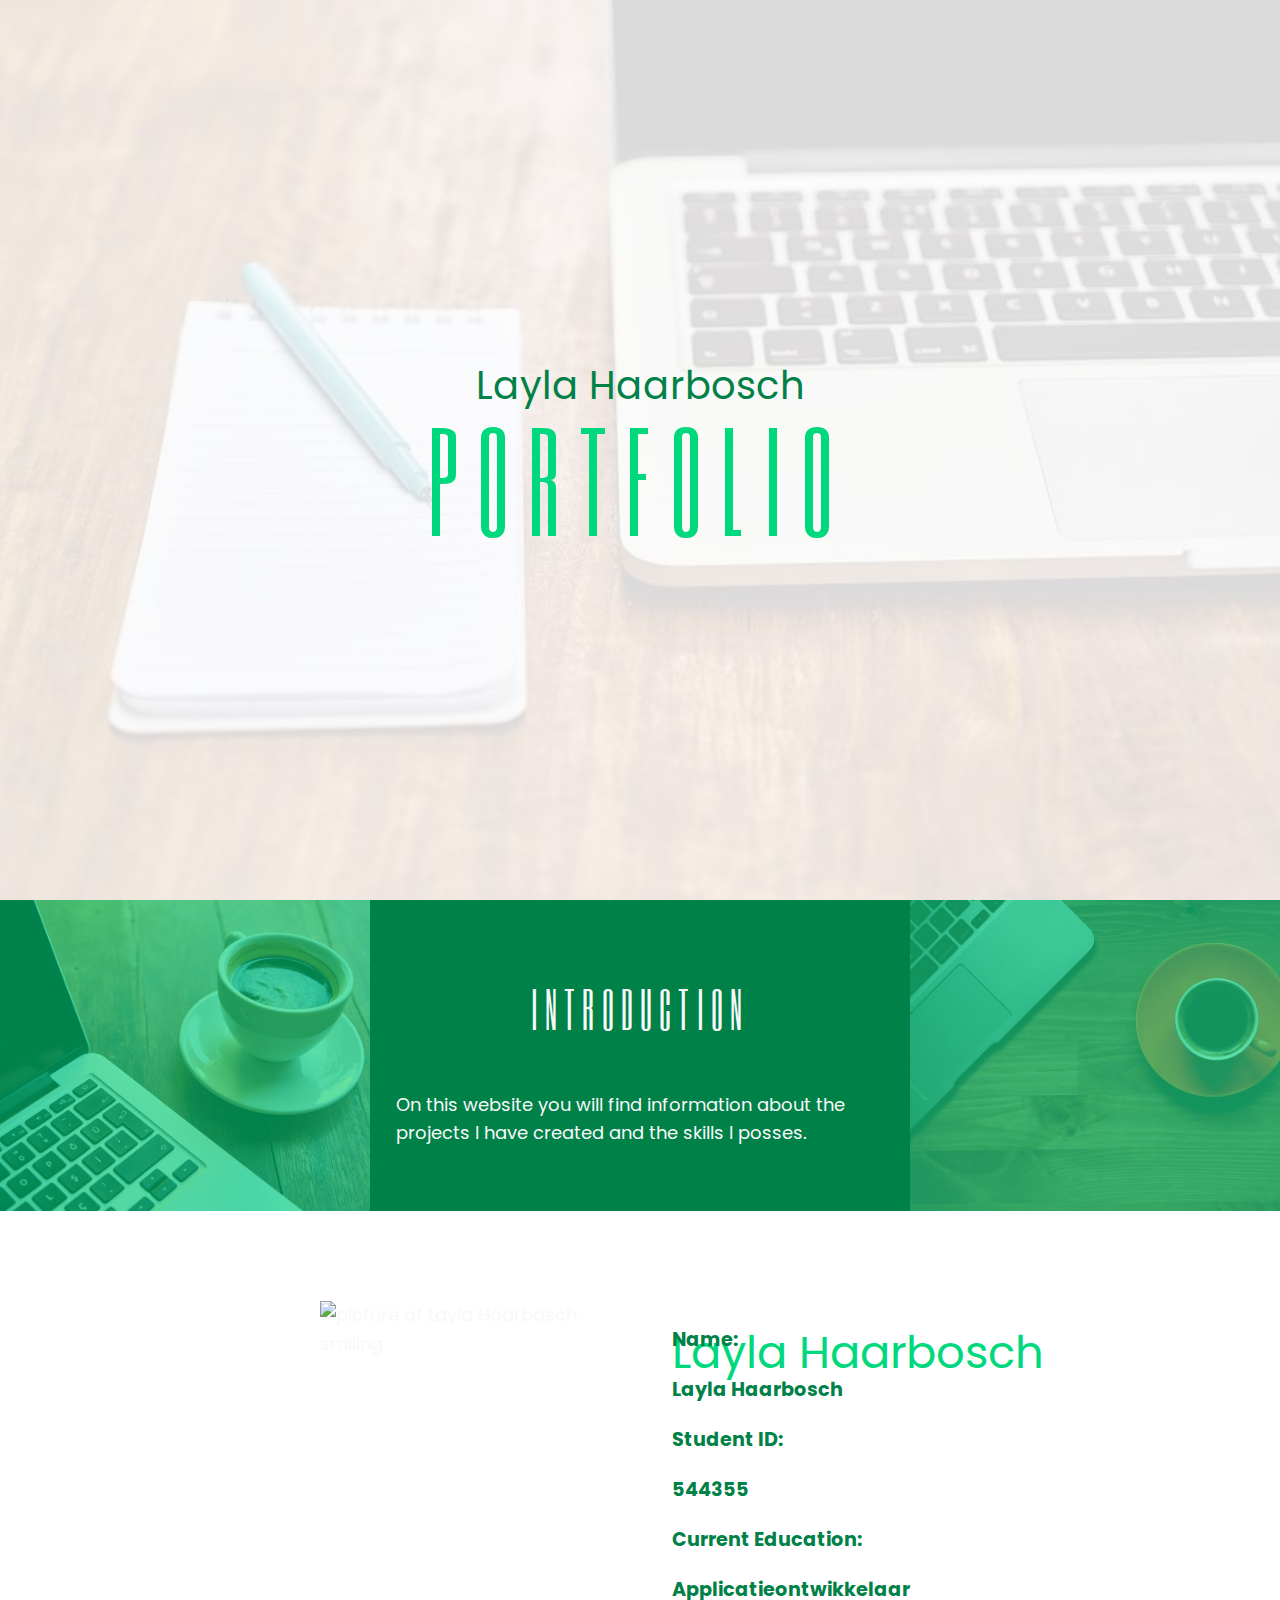
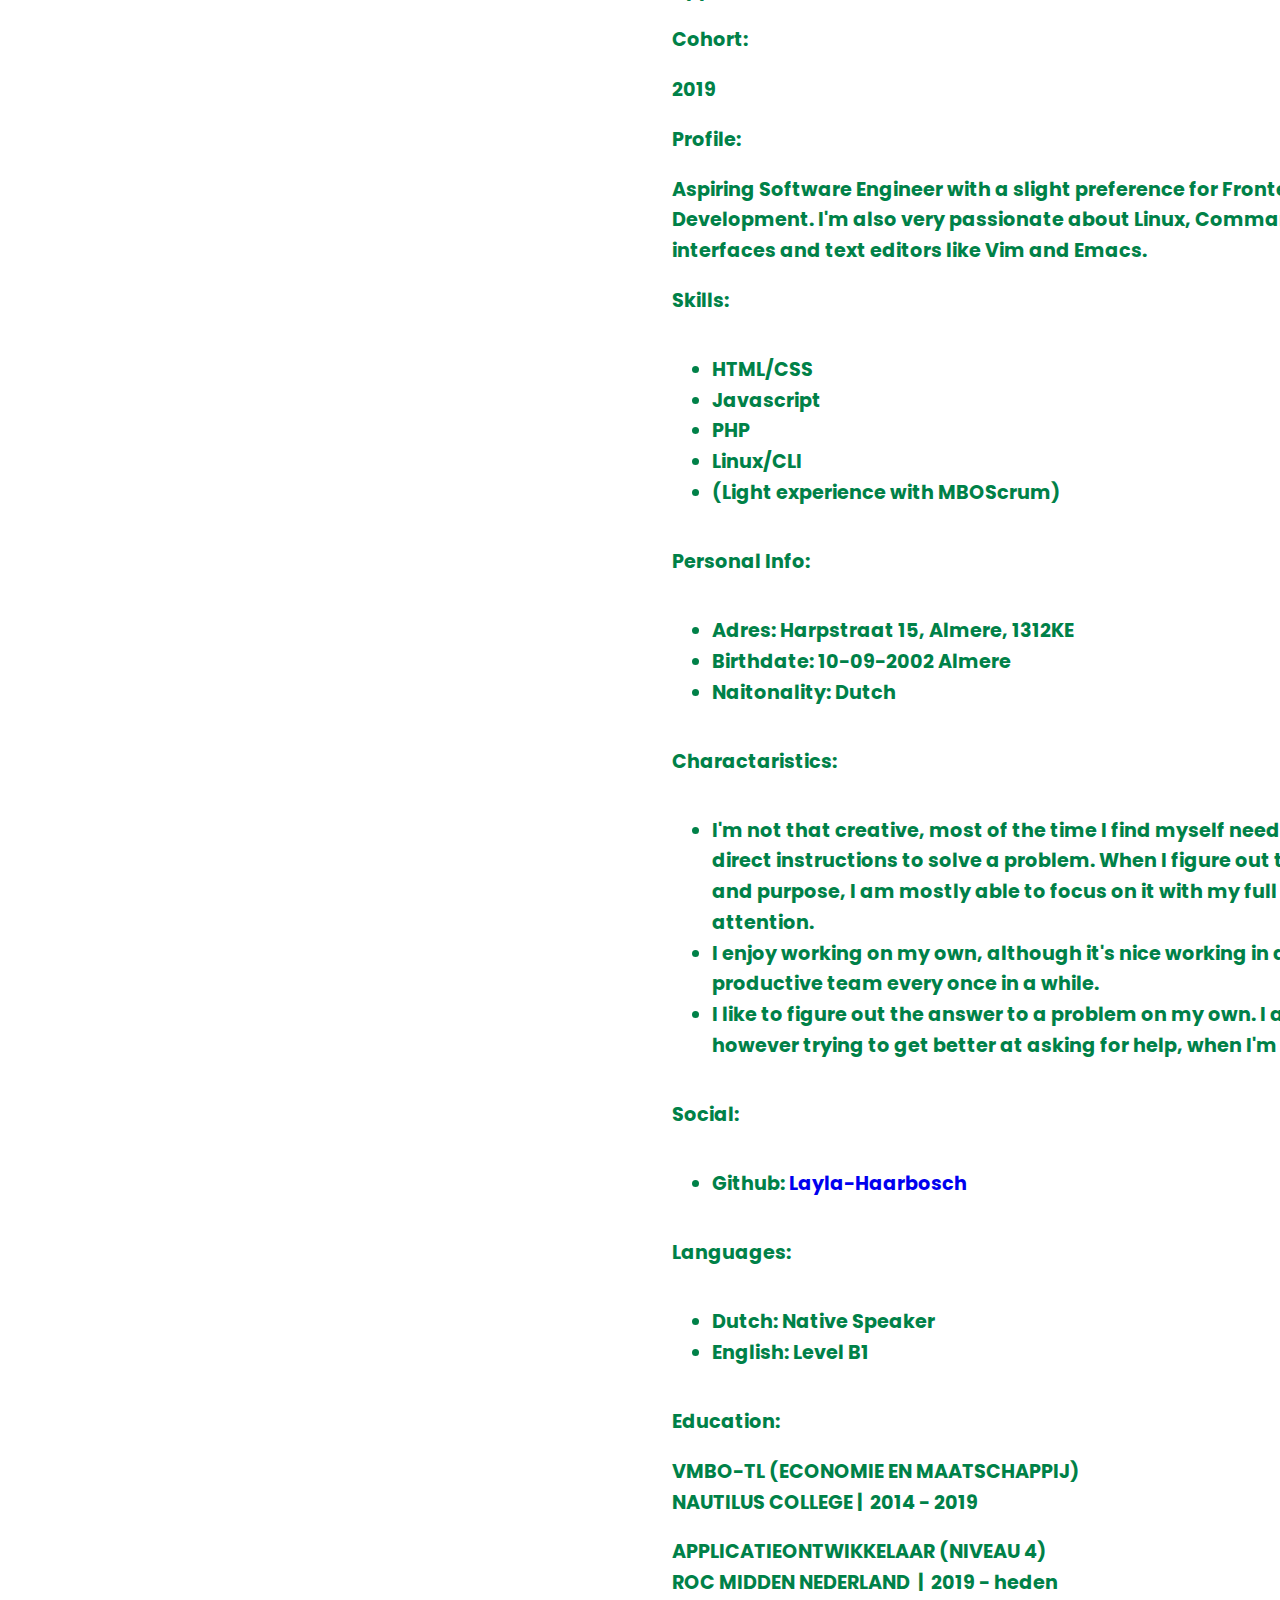
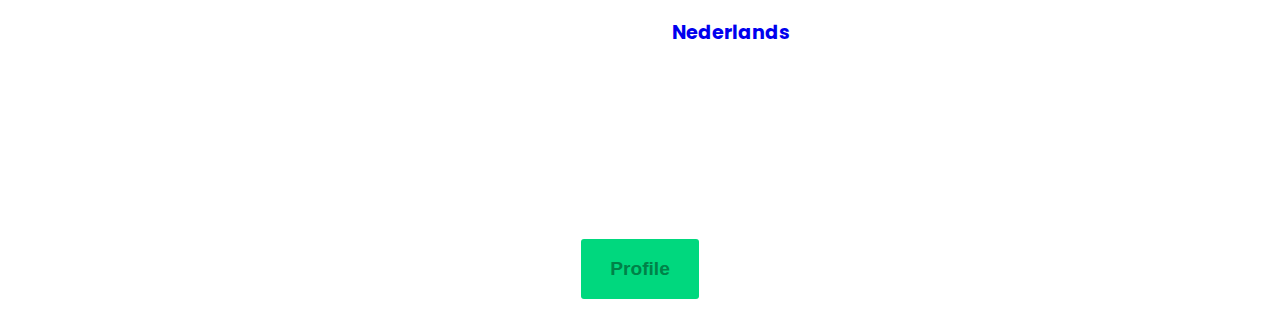
==== index_en.html @ fb707c45 "init" ====
<!DOCTYPE html>
<html lang="en">

<head>
	<meta charset="UTF-8" />
	<meta name="viewport"
		content="width=device-width, user-scalable=no, initial-scale=1.0, maximum-scale=1.0, minimum-scale=1.0" />
	<meta http-equiv="X-UA-Compatible" content="ie=edge" />
	<title>Portfolio</title>
	<link rel="stylesheet" href="css/main.css" />
</head>

<body>
	<nav>
		<ul>
			<li><a href="index.html">Welcome</a></li>
			<li><a href="profiel.html">Profile</a></li>
			<li><a href="projecten.html">Projects</a></li>
		</ul>
	</nav>

	<div class="contain-all">
		<div class="welkom">
			<button class="menu-knop">
				<i class="fas fa-bars"></i>
			</button>
			<h1>Layla Haarbosch<span>Portfolio</span></h1>
		</div>

		<section class="intro">
			<div class="intro-links">
				<img src="img/intro-left-img.jpg" alt="a laptop with some coffee" />
			</div>
			<div class="intro-midden">
				<h2>Introduction</h2>
				<p>
					On this website you will find information about the projects I have created and the skills I posses.
				</p>
			</div>
			<div class="intro-rechts">
				<img src="img/intro-right-img.jpg" alt="a laptop with some coffee" />
			</div>
		</section>

		<section class="over-mij">
			<img class="over-afbeelding" src="img/portfolio-foto.png" alt="picture of Layla Haarbosch smiling" />
			<h1 class="over-titel">Layla Haarbosch</h1>
			<h3 class="over-subtitel">Name:</h3>
			<h3 class="over-subtitel">Layla Haarbosch</h3>
			<h3 class="over-subtitel">Student ID:</h3>
			<h3 class="over-subtitel">544355</h3>
			<h3 class="over-subtitel">Current Education:</h3>
			<h3 class="over-subtitel">Applicatieontwikkelaar</h3>
			<h3 class="over-subtitel">Cohort:</h3>
			<h3 class="over-subtitel">2019</h3>
			<h3 class="over-subtitel">Profile:</h3>
			<h3 class="over-subtitel">
				Aspiring
				Software Engineer with a slight preference for Frontend Web Development. I'm also very passionate about Linux,
				Command-line interfaces and text editors like Vim and Emacs.
			</h3>
			<h3 class="over-subtitel">Skills:</h3>
			<h3 class="over-subtitel">
				<ul>
					<li>HTML/CSS</li>
					<li>Javascript</li>
					<li>PHP</li>
					<li>Linux/CLI</li>
					<li>(Light experience with MBOScrum)</li>
				</ul>
			</h3>
			<h3 class="over-subtitel">Personal Info:</h3>
			<h3 class="over-subtitel">
				<ul>
					<li>Adres: Harpstraat 15, Almere, 1312KE</li>
					<li>Birthdate: 10-09-2002 Almere</li>
					<li>Naitonality: Dutch</li>
				</ul>
			</h3>
			<h3 class="over-subtitel">Charactaristics:</h3>
			<h3 class="over-subtitel">
				<ul>
					<li>I'm not that creative, most of the time I find myself need for direct instructions to solve a problem.
						When I figure out the plan and purpose, I am mostly able to focus on it with my full attention.</li>
					<li>I enjoy working on my own, although it's nice working in a productive team every once in a while.</li>
					<li>I like to figure out the answer to a problem on my own. I am however trying to get better at asking for
						help, when I'm stuck./li>
				</ul>
			</h3>
			<h3 class="over-subtitel">Social:</h3>
			<h3 class="over-subtitel">
				<ul>
					<li>Github: <a href="https://github.com/Layla-Haarbosch">Layla-Haarbosch</a></li>
				</ul>
			</h3>
			<h3 class="over-subtitel">Languages:</h3>
			<h3 class="over-subtitel">
				<ul>
					<li>Dutch: Native Speaker</li>
					<li>English: Level B1</li>
				</ul>
			</h3>
			<h3 class="over-subtitel">Education:</h3>
			<h3 class="over-subtitel">
				<div>VMBO-TL (ECONOMIE EN MAATSCHAPPIJ)</div>
				<div>NAUTILUS COLLEGE |  2014 - 2019</div>
			</h3>
			<h3 class="over-subtitel">
				<div>APPLICATIEONTWIKKELAAR (NIVEAU 4)</div>
				<div>ROC MIDDEN NEDERLAND  |  2019 - heden</div>
			</h3>
			<h3 class="over-subtitel">
				<a href="./index.html">Nederlands</a>
			</h3>
		</section>

		<button onclick="window.location.href='profiel.html'" class="profiel-knop">
			Profile
		</button>
	</div>

	<script src="https://kit.fontawesome.com/b39d5eccc5.js" crossorigin="anonymous"></script>
	<script src="js/nav.js"></script>
</body>

</html>
---- css/main.css ----
@import url("https://fonts.googleapis.com/css?family=Poppins:400,500|Six+Caps&display=swap");
body {
  color: #f7f9f9;
  font-family: "Poppins", sans-serif;
  line-height: 1.6;
  background: #FFFFFF;
  font-size: 0.875rem;
  overflow-x: hidden;
  font-weight: normal;
  margin: 0;
}

@media only screen and (min-width: 1056px) {
  body {
    font-size: 1.125rem;
  }
}

img {
  width: 100%;
}

h1 {
  color: #00D87E;
  line-height: 1;
  font-size: 3.1rem;
  font-weight: normal;
}

h2 {
  letter-spacing: 0.15em;
  font-size: 2rem;
  color: #F7F9F9;
  text-transform: uppercase;
  line-height: 1;
  font-family: "Six Caps", sans-serif;
  font-weight: normal;
}

@media only screen and (min-width: 1056px) {
  h2 {
    font-size: 3rem;
  }
}

h3 {
  font-size: 1.2rem;
}

/* Homepage */

.welkom {
  background-image: url("../img/welkom-img.jpg");
  height: 100vh;
  background-size: cover;
  background-repeat: no-repeat;
  background-position: center;
  display: flex;
  align-items: center;
  justify-content: center;
}

.welkom h1 {
  color: #008148;
  font-size: 2.1rem;
  line-height: 1.5;
  text-align: center;
}

@media only screen and (min-width: 1056px) {
  .welkom h1 {
    font-size: 3vw;
  }
}

.welkom h1 span {
  letter-spacing: 0.15em;
  font-size: 5.3rem;
  color: #00D87E;
  text-transform: uppercase;
  line-height: 1;
  font-family: "Six Caps", sans-serif;
  display: block;
}

@media only screen and (min-width: 1056px) {
  .welkom h1 span {
    font-size: 10vw;
  }
}

.intro {
  display: -webkit-box;
  display: -ms-flexbox;
  display: flex;
  color: #C2C6BE;
}

.intro h2 {
  text-align: center;
  color: #F7F9F9;
}

@supports (display: grid) {
  .intro {
    display: -ms-grid;
    display: grid;
    -ms-grid-columns: minmax(4em, 1fr) minmax(auto, 30em) minmax(4em, 1fr);
    grid-template-columns: minmax(4em, 1fr) minmax(auto, 30em) minmax(4em, 1fr);
  }
}

.intro-midden {
  background-color: #008148;
  color: #f7f9f9;
  padding: 2.5em 2vw;
  display: -webkit-box;
  display: -ms-flexbox;
  display: flex;
  -webkit-box-orient: vertical;
  -webkit-box-direction: normal;
  -ms-flex-direction: column;
  flex-direction: column;
  -webkit-box-pack: center;
  -ms-flex-pack: center;
  justify-content: center;
}

.intro-links img,
.intro-rechts img {
  -o-object-fit: cover;
  object-fit: cover;
  min-height: 100%;
  min-width: 100%;
  display: block;
}

.over-mij {
  width: 90%;
  margin: 0 auto;
  max-width: 1056px;
  margin-top: 6em;
}

h1 {
  font-size: 2.8rem;
}

h3 {
  color: #008148;
  margin: 0;
}

.over-subtitel {
  margin: 0.5em 0;
}

.profiel-knop,
.home-knop {
  display: block;
  margin: 2em auto 1em auto;
  padding: 1em 1.5em;
  background-color: #00D87E;
  border: none;
  border-radius: 3px;
  color: #008148;
  font-weight: bold;
  text-decoration: none;
  font-size: 1.2rem;
}

a {
  text-decoration: none;
}

.over-afbeelding {
  float: none;
}
.over-mij {
  display: flex;
  flex-direction: column;
}
.over-afbeelding {
  grid-column: port-start / img-end;
  grid-row: 1;
}

.over-titel {
  grid-row: 3;
}

@supports (display: grid) {

  @media only screen and (min-width: 1056px) {
    .over-mij {
      margin: 5em auto;
      display: grid;
      grid-template-columns: [port-start] minmax(6em, 1fr) [img-end] 2fr [port-end];
      grid-template-rows: 2fr repeat(4, 0.5fr);
      margin-left: 25vw;
    }
    .over-afbeelding {
      grid-row: 1 / 4;
      width: 75%;
    }
  }

  @media (min-width: 1056px) {
    .over-titel {
      grid-column: img-end / port-end;
      grid-row: 1;
    }

    .over-subtitel {
      grid-column: img-end / port-end;
      position: relative;
      bottom: 4.7em;
    }

    h3 {
      display: block;
    }

    img {
      width: 50%;
    }

  }
}

.menu-knop {
  position: absolute;
  top: 1em;
  left: 1em;
  color: #008148;
  background: transparent;
  border: 0;
  font-size: 2rem;
  z-index: 2;
}

/* Navigation Section */

nav {
  position: fixed;
  top: 0;
  bottom: 0;
  left: 0;
  right: 20%;
  z-index: 1;

  transform: translateX(-100%);
  display: none;
  transition: transform ease-out 250ms;
  font-weight: normal;
}

nav ul {
  margin: 0;
  padding: 0;
  list-style: none;
  display: flex;
  flex-direction: column;
  height: 100vh;
  justify-content: space-evenly;
  align-items: center;
  background-color: #00D87E;
}

nav a {
  font-family: 'Six Caps', sans-serif;
  font-size: 4rem;
  color: #008148;
  text-transform: uppercase;
  text-decoration: none;
  padding: 1em 3em;
}

nav li {
  text-align: center;
}


.nav-is-open-mobile,
.nav-is-open-desktop {
  overflow-y: hidden;
}

.nav-is-open-desktop nav,
.nav-is-open-mobile nav {
  display: block;
}

.nav-is-open-mobile nav {
  transform: translateX(0);
}

.nav-is-open-mobile .contain-welkom {
  transform: translateX(80%);
}

.nav-is-open-desktop {
  transform: translateX(20%)
}

.nav-is-open-mobile {
  /*transform: translateX(20%);*/
}
.contain-welkom {
  transition: transform ease-out 250ms;
}

@media only screen and (min-width: 1056px) {
  nav {
    position: fixed;
    top: 0;
    left: 0;
    right: 80%;
    bottom: 0;
    z-index: 1;
    transform: translateX(-100%);
    transition: transform ease-out 250ms;
  }
}

/* Profile Page */

.profiel-container h1{
  font-family: 'Six Caps', sans-serif;
  font-size: 5rem;
  letter-spacing: 0.75rem;
  font-weight: normal;
  color: #008148;
  text-align: center;
}

.profiel-container span {
  color: #008148;
}

.profiel-container p {
  color: #00D87E;
  font-size: 1.5rem;
  margin: 1.5em auto
}

.kwaliteiten p {
  width: 11em;
}

.motieven p {
  width: 9em;
}

.profiel-container {
  display: flex;
  flex-direction: column;
  justify-content: center;
  margin: 0 auto;
  padding: 2em;
}

@media only screen and (min-width: 1000px) {
  .profiel-container {
    flex-direction: row;
    justify-content: space-evenly;
  }
}

/* Project Page */

.projecten {
  text-align: center;
  padding: 5em 0;
}

.project-item {
  position: relative;
  overflow: hidden;
}

.project-item img {
  display: block;
}

.project-item figcaption {
  position: absolute;
  top: 100%;
  bottom: 0;
  right: 0;
  left: 0;
  padding: 2em 0;
  background: rgba(0, 216, 126, 0.75);
  color: #008148;
  text-align: left;
  display: flex;
  flex-direction: column;
  justify-content: flex-end;
}

.project-item:hover figcaption {
  top: 0;
}

.project-item figcaption .project-titel,
.project-item figcaption .project-link {
  margin-left: 5vw;
}

.project-item:hover .project-titel {
  display: flex;
}

.project-titel {
  display: none;
  color: #F7F9F9;
  letter-spacing: 0.5rem;
  margin-bottom: auto;
}

.project-link {
  color: #F7F9F9;
  font-weight: bold;
  font-size: 1rem;
  text-decoration: none;
  border-bottom: 2px solid #F7F9F9;
  align-self: flex-start;
}

@media only screen and (min-width: 1056px) {
  .project-item {
    /*margin: 0 auto;*/
    padding: 0;
    justify-content: center;
  }

  .project-item img {
    margin: 0 auto;
  }

  figcaption {
    margin: 0 auto;
    width: 50%;
  }
}
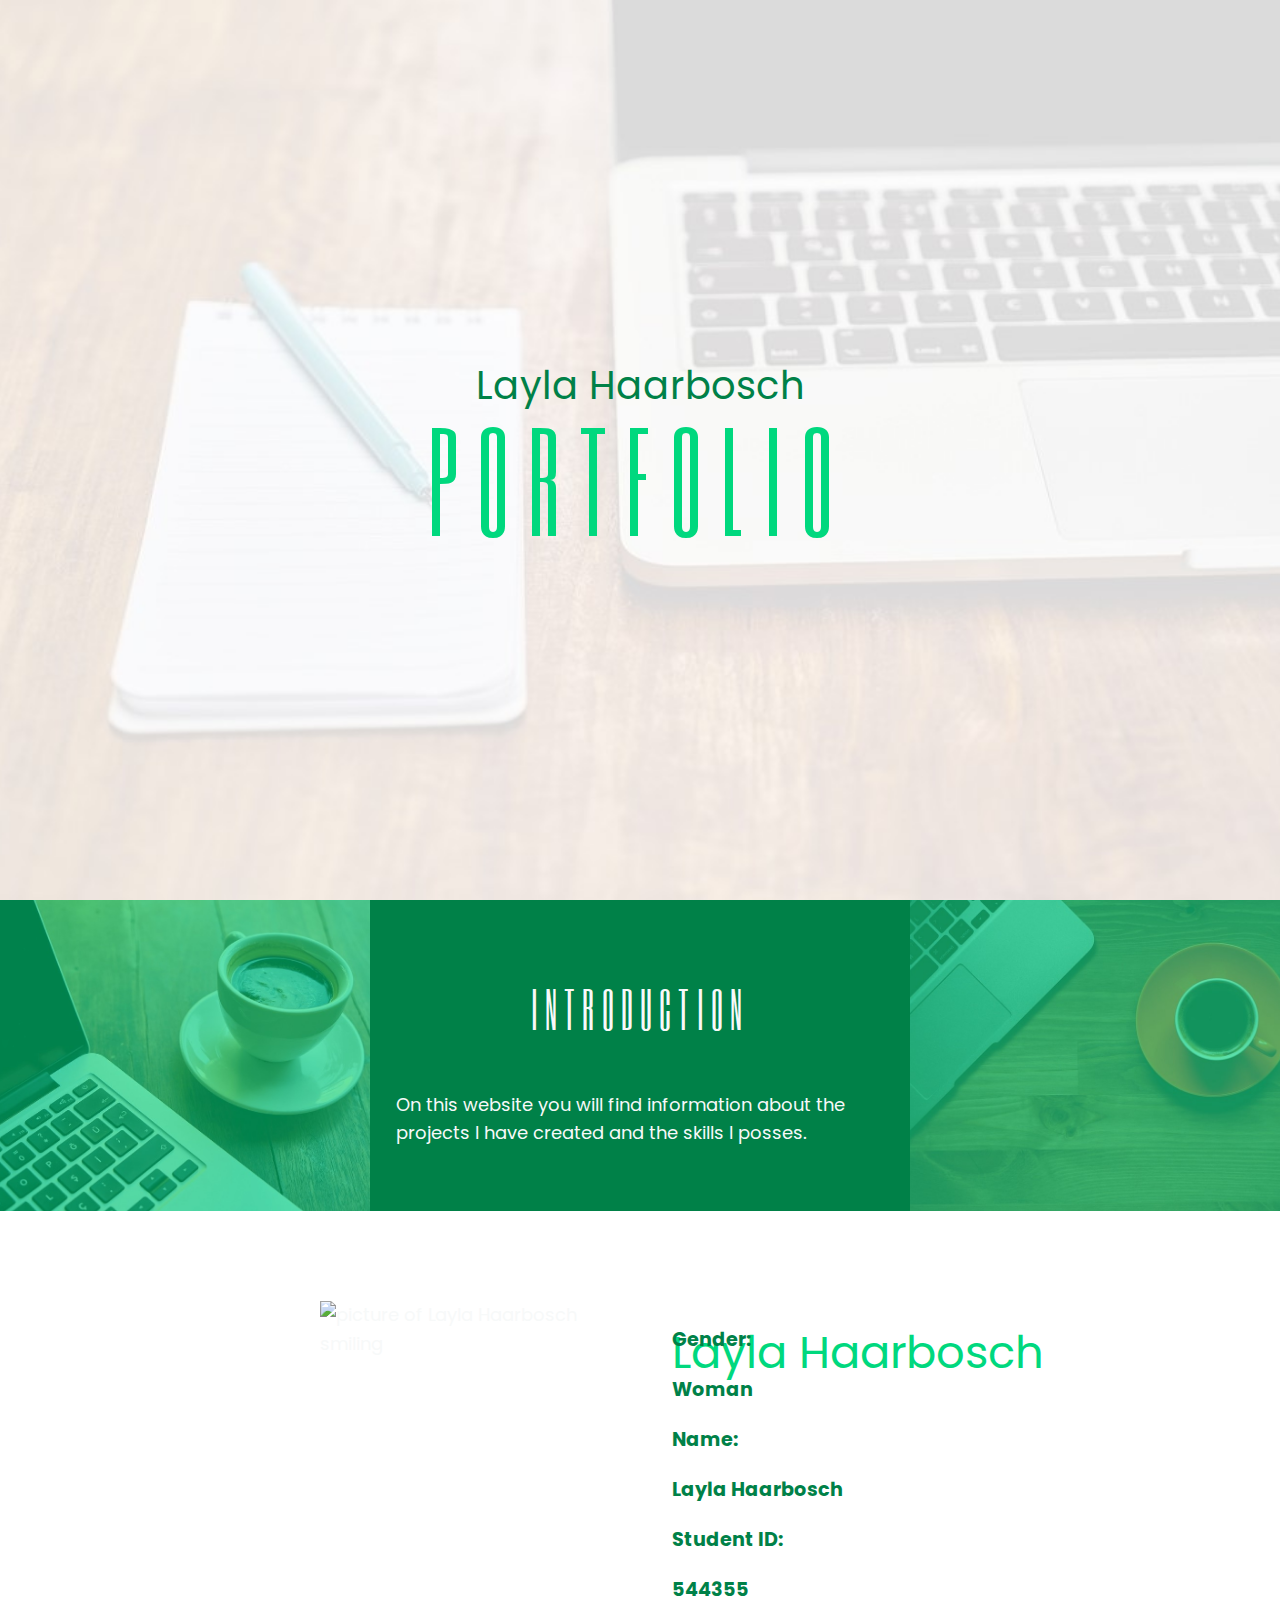
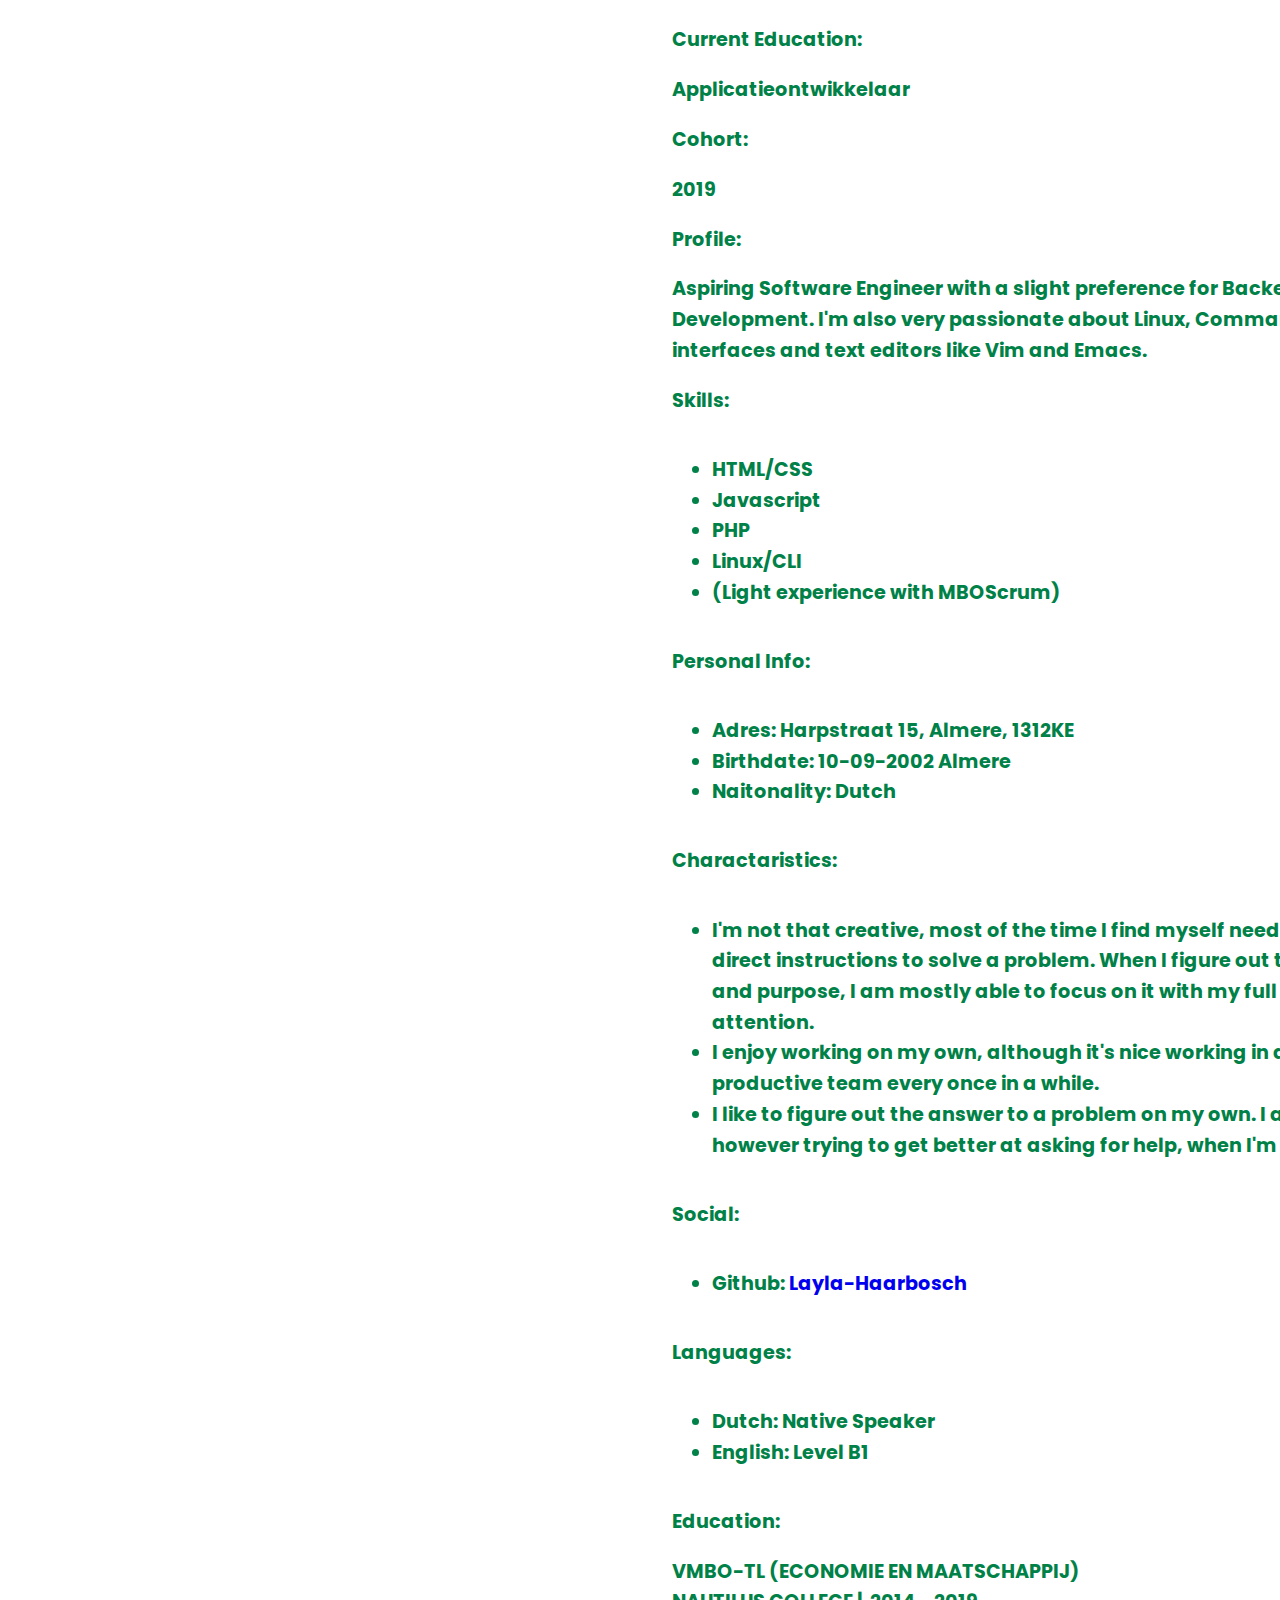
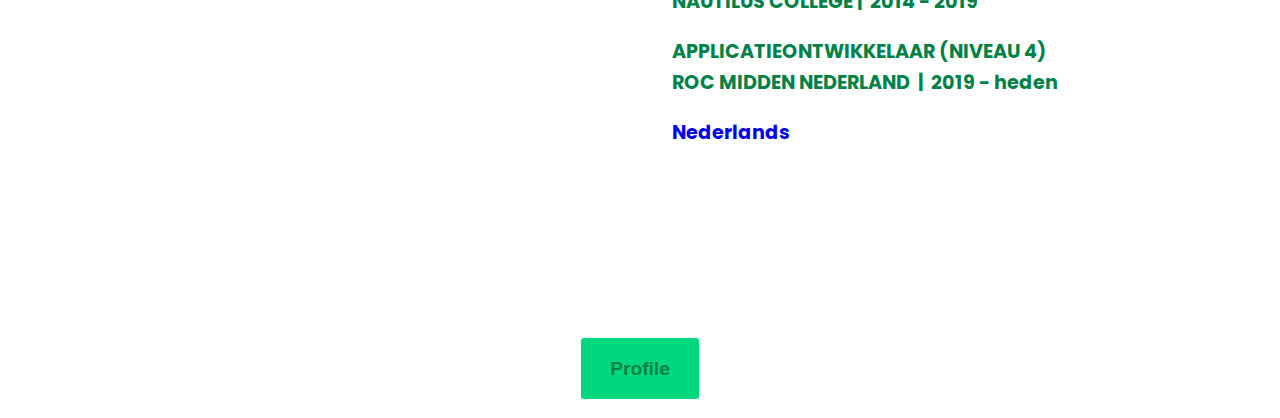
==== commit e6719a1d: "minor changes" ====
--- a/index_en.html
+++ b/index_en.html
@@ -45,6 +45,8 @@
 		<section class="over-mij">
 			<img class="over-afbeelding" src="img/portfolio-foto.png" alt="picture of Layla Haarbosch smiling" />
 			<h1 class="over-titel">Layla Haarbosch</h1>
+			<h3 class="over-subtitel">Gender:</h3>
+			<h3 class="over-subtitel">Woman</h3>
 			<h3 class="over-subtitel">Name:</h3>
 			<h3 class="over-subtitel">Layla Haarbosch</h3>
 			<h3 class="over-subtitel">Student ID:</h3>
@@ -56,7 +58,7 @@
 			<h3 class="over-subtitel">Profile:</h3>
 			<h3 class="over-subtitel">
 				Aspiring
-				Software Engineer with a slight preference for Frontend Web Development. I'm also very passionate about Linux,
+				Software Engineer with a slight preference for Backend Web Development. I'm also very passionate about Linux,
 				Command-line interfaces and text editors like Vim and Emacs.
 			</h3>
 			<h3 class="over-subtitel">Skills:</h3>
@@ -123,4 +125,4 @@
 	<script src="js/nav.js"></script>
 </body>
 
-</html>+</html>
